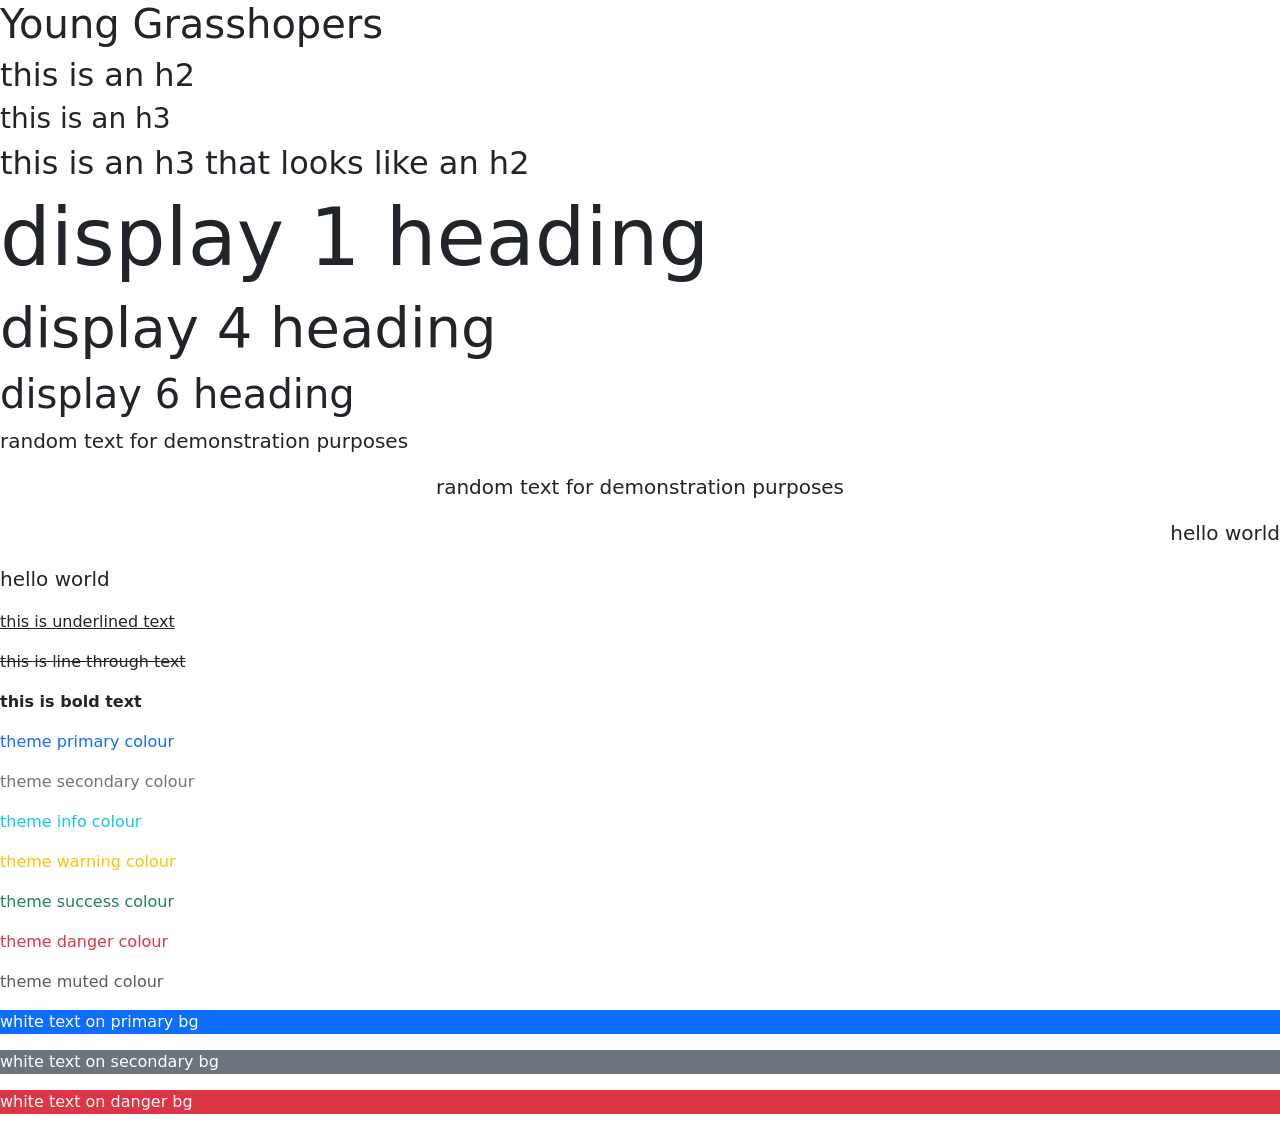
==== index.html @ c3d3e85f "adding changes" ====
<html lang="en">
<head>
    <meta charset="UTF-8">
    <meta http-equiv="X-UA-Compatible" content="IE=edge">
    <meta name="viewport" content="width=device-width, initial-scale=1.0">
    <link href="https://cdn.jsdelivr.net/npm/bootstrap@5.0.2/dist/css/bootstrap.min.css" rel="stylesheet" integrity="sha384-EVSTQN3/azprG1Anm3QDgpJLIm9Nao0Yz1ztcQTwFspd3yD65VohhpuuCOmLASjC" crossorigin="anonymous">

    <title>Young Grasshoper - Intro to Bootstrap colours & typography</title>
</head>
<body>

    <!-- heading tags -->
    
    <h1>Young Grasshopers</h1>
    
    <h2>this is an h2</h2>
    <h3>this is an h3</h3>
    
    <h3 class="h2">this is an h3 that looks like an h2</h3>


    <!-- display headings -->
    <h1 class="display-1">display 1 heading</h1>
    <h1 class="display-4">display 4 heading</h1>
    <h1 class="display-6">display 6 heading</h1>

    <!-- lead text & alignment -->
    <p class="lead">random text for demonstration purposes</p>
    <p class="lead text-center">random text for demonstration purposes</p>
    <p class="lead text-end">hello world</p>
    <p class="lead text-start">hello world</p>

    <!-- text decoration & font weight -->
    <p class="text-decoration-underline">this is underlined text</p>
    <p class="text-decoration-line-through">this is line through text</p>
    <p class="fw-bold">this is bold text</p>

    <!-- text colours -->
    <p class="text-primary">theme primary colour</p>
    <p class="text-secondary">theme secondary colour</p>
    <p class="text-info">theme info colour</p>
    <p class="text-warning">theme warning colour</p>
    <p class="text-success">theme success colour</p>
    <p class="text-danger">theme danger colour</p>
    <p class="text-muted">theme muted colour</p>

    <!-- background colours -->
    <p class="text-white bg-primary">white text on primary bg</p>
    <p class="text-white bg-secondary">white text on secondary bg</p>
    <p class="text-light bg-danger">white text on danger bg</p>

    <script src="https://cdn.jsdelivr.net/npm/bootstrap@5.0.2/dist/js/bootstrap.bundle.min.js" integrity="sha384-MrcW6ZMFYlzcLA8Nl+NtUVF0sA7MsXsP1UyJoMp4YLEuNSfAP+JcXn/tWtIaxVXM" crossorigin="anonymous"></script>
</body>
</html>
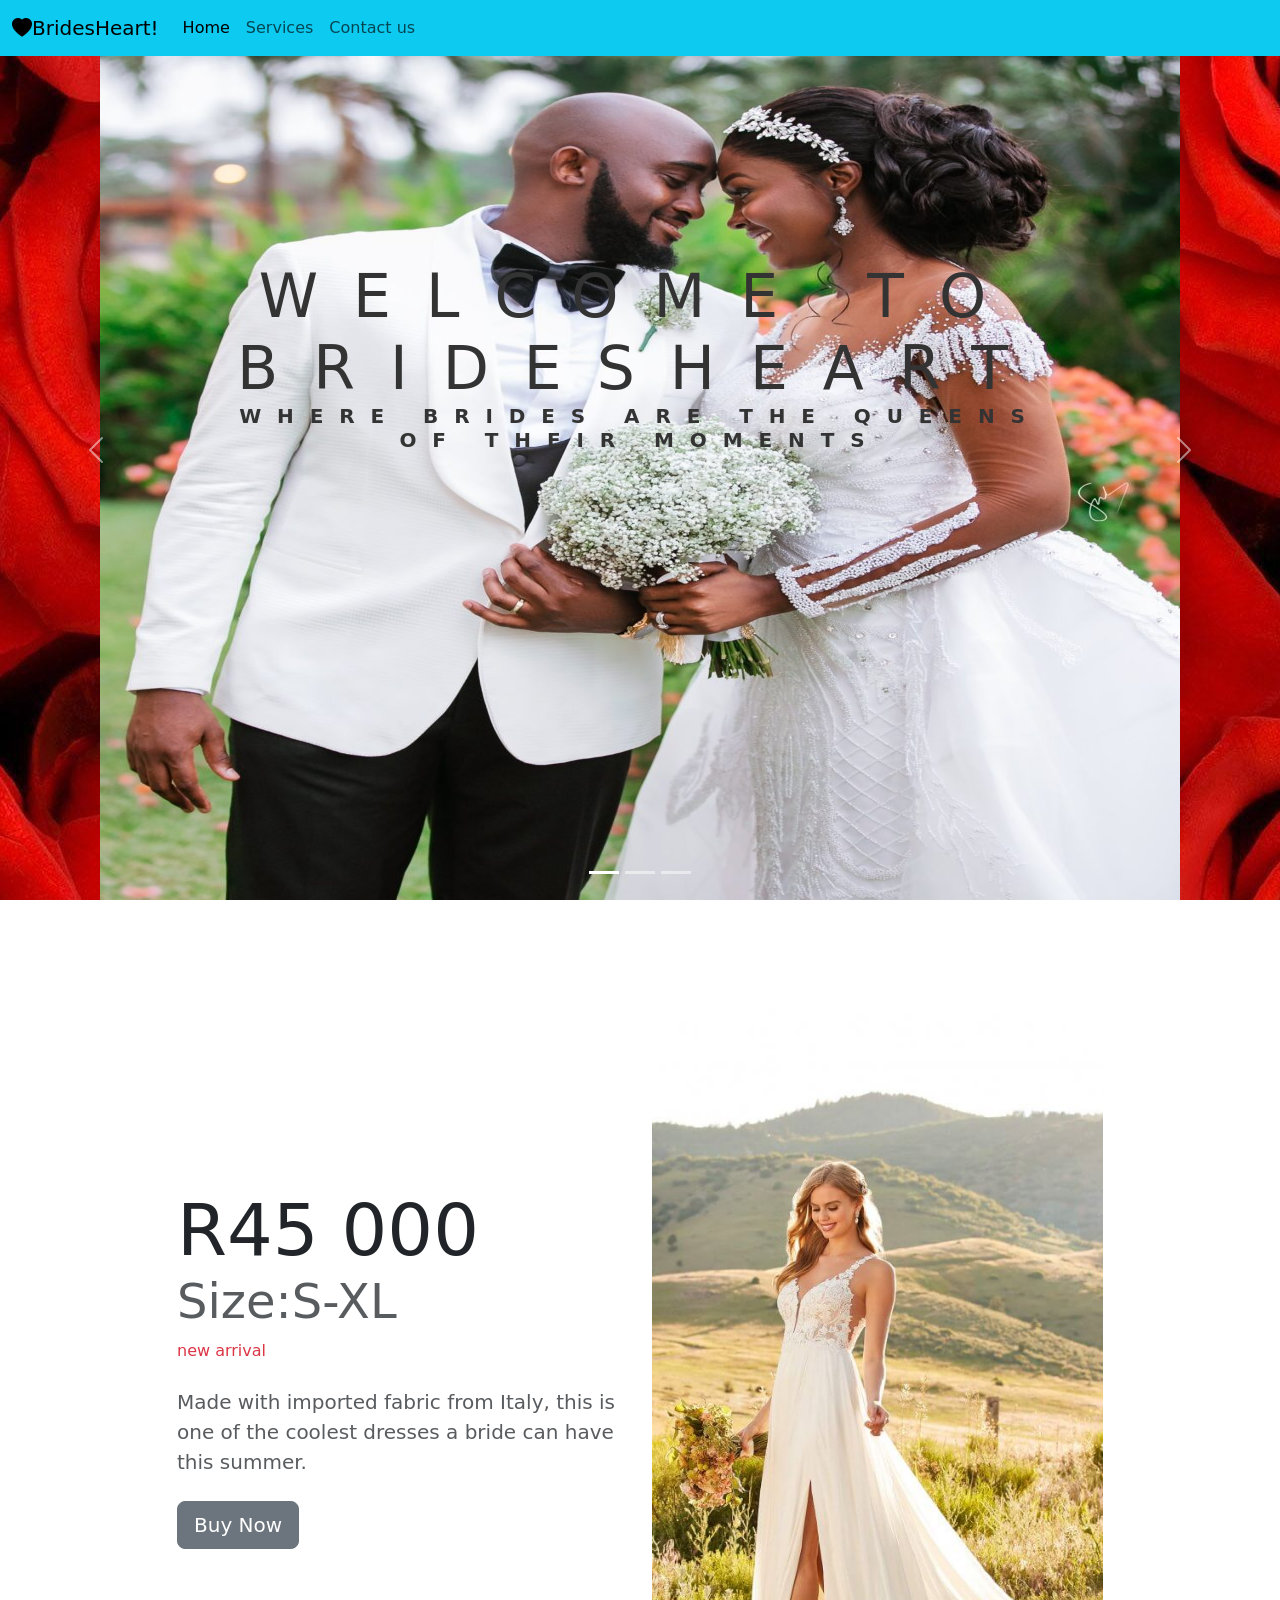
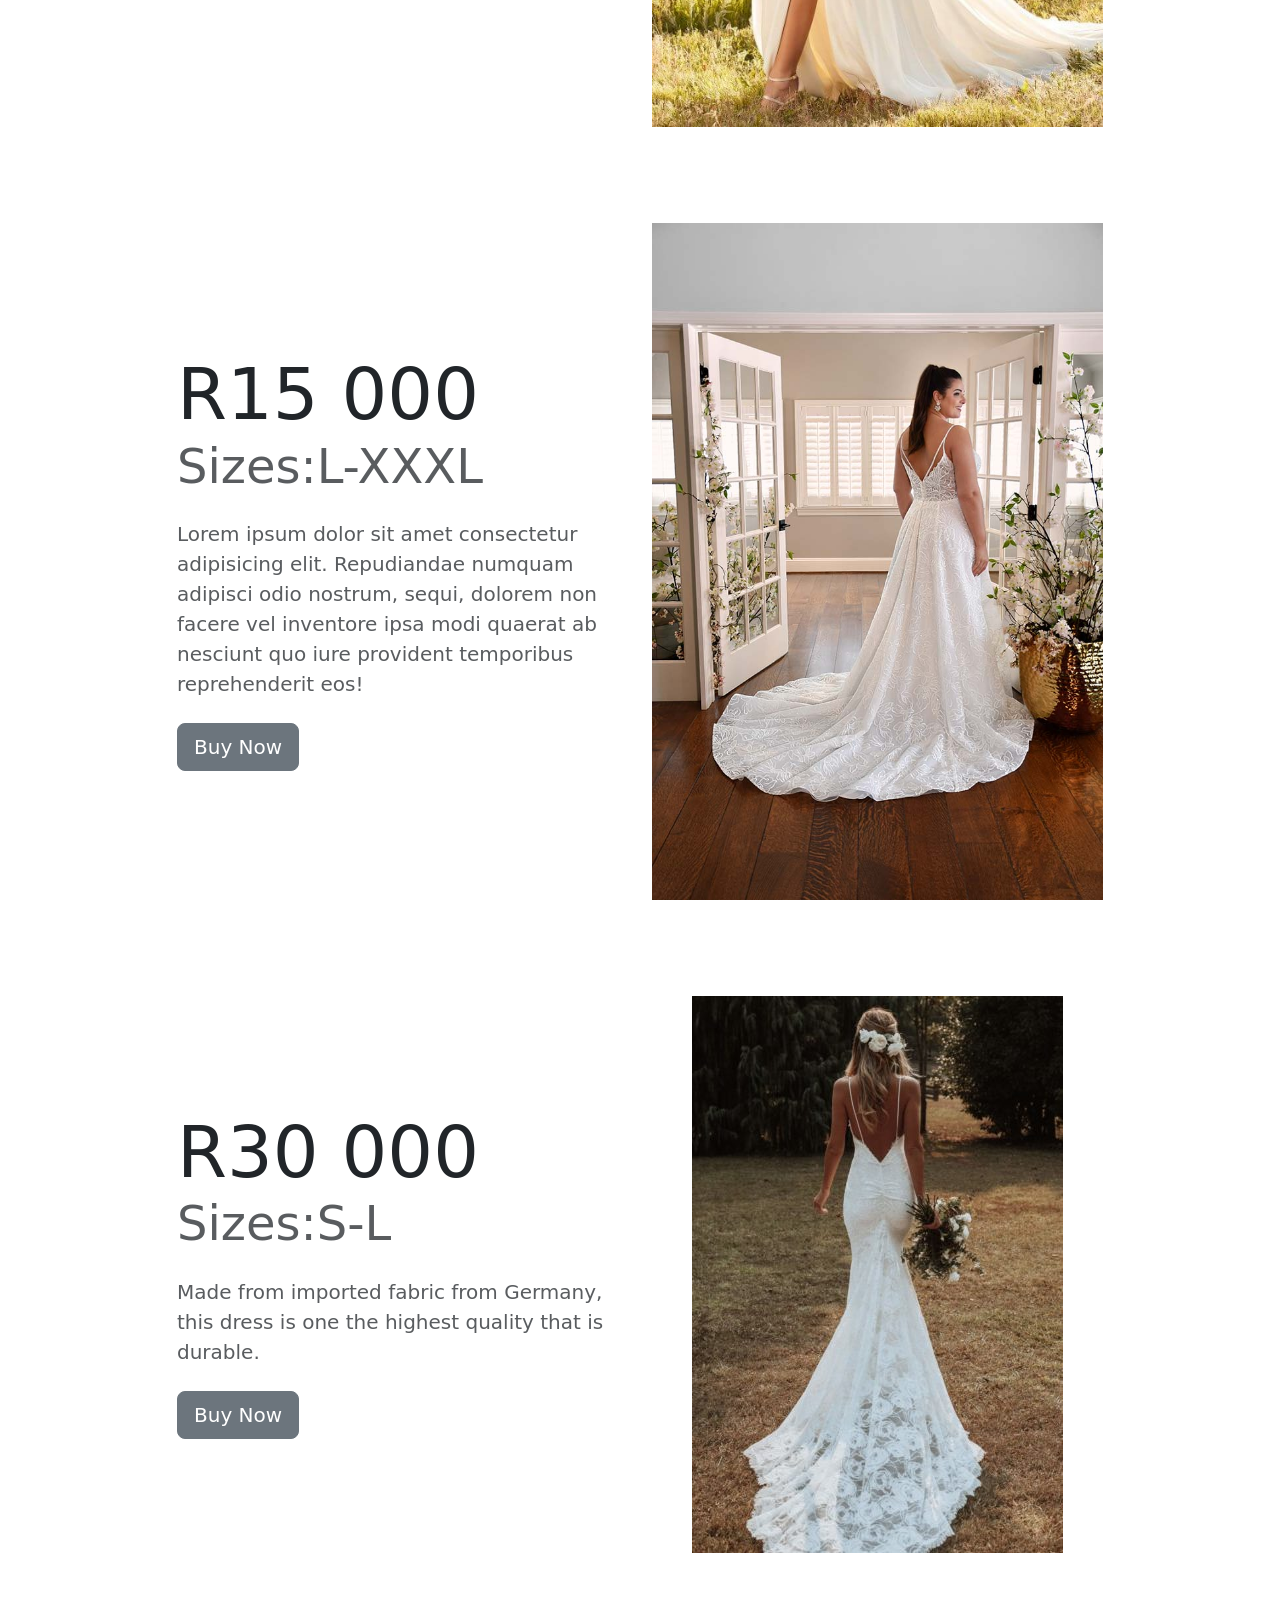
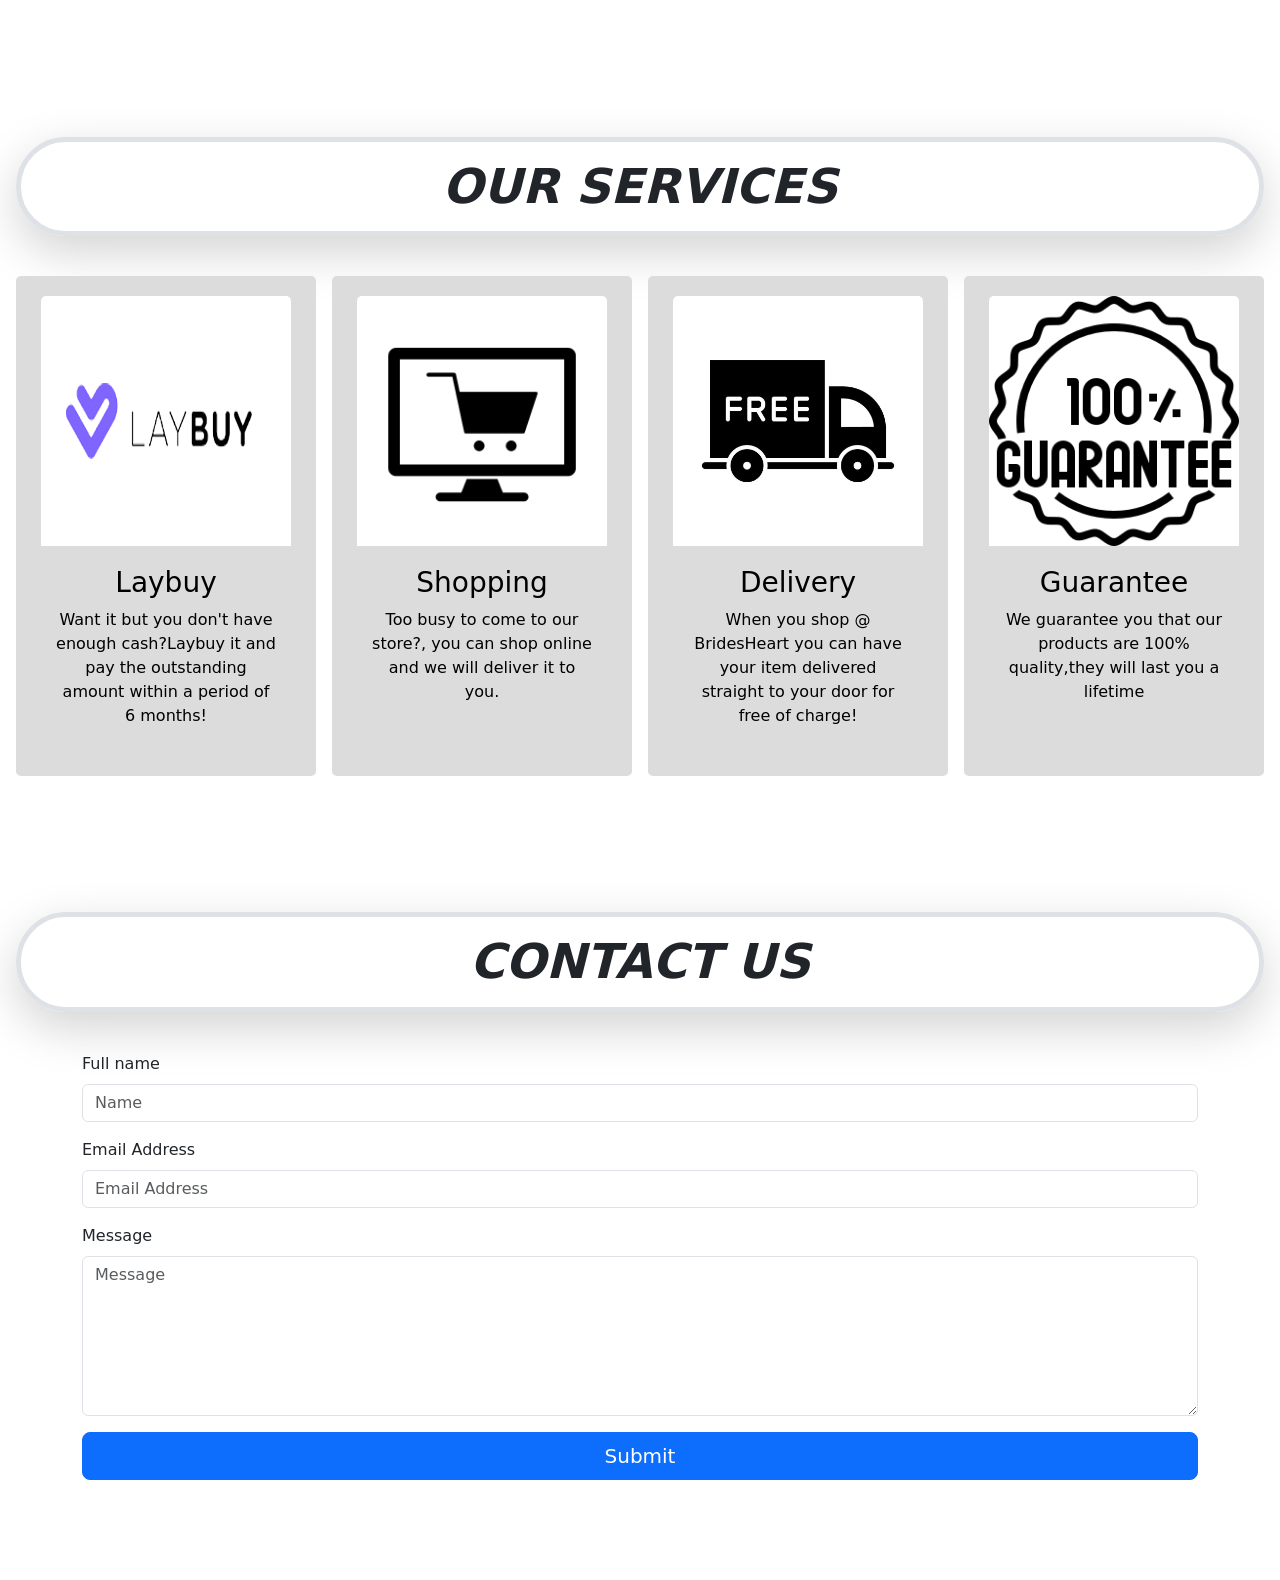
==== commit 6806fedf: "removed page and changed name of file" ====
--- a/index.html
+++ b/index.html
@@ -1,54 +1,400 @@
 <html lang="en">
-<head>
-    <meta charset="UTF-8">
-    <meta http-equiv="X-UA-Compatible" content="IE=edge">
-    <meta name="viewport" content="width=device-width, initial-scale=1.0">
-    <link href="https://cdn.jsdelivr.net/npm/bootstrap@5.0.2/dist/css/bootstrap.min.css" rel="stylesheet" integrity="sha384-EVSTQN3/azprG1Anm3QDgpJLIm9Nao0Yz1ztcQTwFspd3yD65VohhpuuCOmLASjC" crossorigin="anonymous">
-
-    <title>Young Grasshoper - Intro to Bootstrap colours & typography</title>
-</head>
-<body>
-
-    <!-- heading tags -->
+  <head>
+    <meta charset="UTF-8" />
+    <meta http-equiv="X-UA-Compatible" content="IE=edge" />
+    <meta name="viewport" content="width=device-width, initial-scale=1.0" />
+    <title>Grid System part 2</title>
+    <link
+      href="https://cdn.jsdelivr.net/npm/bootstrap@5.0.2/dist/css/bootstrap.min.css"
+      rel="stylesheet"
+      integrity="sha384-EVSTQN3/azprG1Anm3QDgpJLIm9Nao0Yz1ztcQTwFspd3yD65VohhpuuCOmLASjC"
+      crossorigin="anonymous"
+    />
+    <link
+      rel="stylesheet"
+      href="https://cdn.jsdelivr.net/npm/bootstrap-icons@1.6.1/font/bootstrap-icons.css"
+    />
+    <link rel="stylesheet" href="style.css" />
+    <style>
+      section {
+        padding: 60px 0;
+      }
+    </style>
+  </head>
+  <body>
+    <!-- navbar -->
+    <nav class="navbar navbar-expand-lg navbar-light bg-info fixed-top">
+      <div class="container-fluid">
+        <a class="navbar-brand" href="#"
+          ><i class="bi bi-heart-fill"></i>BridesHeart!</a
+        >
+        <button
+          class="navbar-toggler"
+          type="button"
+          data-bs-toggle="collapse"
+          data-bs-target="#navbarNavDropdown"
+          aria-controls="navbarNavDropdown"
+          aria-expanded="false"
+          aria-label="Toggle navigation"
+        >
+          <span class="navbar-toggler-icon"></span>
+        </button>
+        <div class="collapse navbar-collapse" id="navbarNavDropdown">
+          <ul class="navbar-nav">
+            <li class="nav-item">
+              <a class="nav-link active" aria-current="page" href="#home"
+                >Home</a
+              >
+            </li>
+            <li class="nav-item">
+              <a class="nav-link" href="#Services">Services</a>
+            </li>
+            <li class="nav-item">
+              <a class="nav-link" href="#Contact us">Contact us</a>
+            </li>
+           
+            </ul>
+        </div>
+      </div>
+    </nav>
     
-    <h1>Young Grasshopers</h1>
-    
-    <h2>this is an h2</h2>
-    <h3>this is an h3</h3>
-    
-    <h3 class="h2">this is an h3 that looks like an h2</h3>
-
-
-    <!-- display headings -->
-    <h1 class="display-1">display 1 heading</h1>
-    <h1 class="display-4">display 4 heading</h1>
-    <h1 class="display-6">display 6 heading</h1>
-
-    <!-- lead text & alignment -->
-    <p class="lead">random text for demonstration purposes</p>
-    <p class="lead text-center">random text for demonstration purposes</p>
-    <p class="lead text-end">hello world</p>
-    <p class="lead text-start">hello world</p>
-
-    <!-- text decoration & font weight -->
-    <p class="text-decoration-underline">this is underlined text</p>
-    <p class="text-decoration-line-through">this is line through text</p>
-    <p class="fw-bold">this is bold text</p>
-
-    <!-- text colours -->
-    <p class="text-primary">theme primary colour</p>
-    <p class="text-secondary">theme secondary colour</p>
-    <p class="text-info">theme info colour</p>
-    <p class="text-warning">theme warning colour</p>
-    <p class="text-success">theme success colour</p>
-    <p class="text-danger">theme danger colour</p>
-    <p class="text-muted">theme muted colour</p>
-
-    <!-- background colours -->
-    <p class="text-white bg-primary">white text on primary bg</p>
-    <p class="text-white bg-secondary">white text on secondary bg</p>
-    <p class="text-light bg-danger">white text on danger bg</p>
-
-    <script src="https://cdn.jsdelivr.net/npm/bootstrap@5.0.2/dist/js/bootstrap.bundle.min.js" integrity="sha384-MrcW6ZMFYlzcLA8Nl+NtUVF0sA7MsXsP1UyJoMp4YLEuNSfAP+JcXn/tWtIaxVXM" crossorigin="anonymous"></script>
-</body>
-</html>+    <div class="background">
+    <div
+      id="carouselExampleIndicators"
+      class="carousel slide"
+      data-bs-ride="carousel"
+    >
+      <div class="carousel-indicators">
+        <button
+          type="button"
+          data-bs-target="#carouselExampleIndicators"
+          data-bs-slide-to="0"
+          class="active"
+          aria-current="true"
+          aria-label="Slide 1"
+        ></button>
+        <button
+          type="button"
+          data-bs-target="#carouselExampleIndicators"
+          data-bs-slide-to="1"
+          aria-label="Slide 2"
+        ></button>
+        <button
+          type="button"
+          data-bs-target="#carouselExampleIndicators"
+          data-bs-slide-to="2"
+          aria-label="Slide 3"
+        ></button>
+      </div>
+      <div class="size">
+        <div class="carousel-inner">
+          <div class="carousel-item active">
+            <img
+              src="caraA.jpg"
+              class="d-block w-100"
+              alt="..."
+              width="1080"
+              height="900"
+            /><div class="text-box">
+              <h1 class="heading-primary">
+               <span class="heading-primary-main">Welcome to BridesHeart</span>
+                <span class="heading-primary-sub">Where brides are the queens of their moments</span>
+               </h1>
+         </div>
+          </div>
+          <div class="carousel-item">
+            <img
+              src="caraB.jpg"
+              class="d-block w-100"
+              alt="..."
+              width="1080"
+              height="900"
+            /><div class="text-box">
+              <h1 class="heading-primary">
+               <span class="heading-primary-main">@BridesHeart we know how to put a smile on your face</span>
+                <span class="heading-primary-sub">By giving you quality,at affordable prices</span>
+               </h1>
+         </div>
+          </div>
+          <div class="carousel-item">
+            <img
+              src="caraC.jpg"
+              class="d-block w-100"
+              alt="..."
+              width="1080"
+              height="900"
+            /><div class="text-box">
+              <h1 class="heading-primary">
+               <span class="heading-primary-main">Make your memories unforgettable!</span>
+                <span class="heading-primary-sub"> with the dress that best suits you</span>
+               </h1>
+         </div>
+          </div>
+        </div>
+        <button
+          class="carousel-control-prev"
+          type="button"
+          data-bs-target="#carouselExampleIndicators"
+          data-bs-slide="prev"
+        >
+          <span class="carousel-control-prev-icon" aria-hidden="true"></span>
+          <span class="visually-hidden">Previous</span>
+        </button>
+        <button
+          class="carousel-control-next"
+          type="button"
+          data-bs-target="#carouselExampleIndicators"
+          data-bs-slide="next"
+        >
+          <span class="carousel-control-next-icon" aria-hidden="true"></span>
+          <span class="visually-hidden">Next</span>
+        </button>
+      </div>
+    </div>
+  </div>
+    <section id="home">
+      <!-- main image & intro text -->
+      <div class="p-5">
+        <div class="container-lg">
+          <div class="row justify-content-center align-items-center">
+            <div class="col-md-5 text-center text-md-start">
+              <h1>
+                <div class="display-2">R45 000</div>
+                <div class="display-5 text-muted">Size:S-XL</div>
+              </h1>
+              <p class="text-danger">new arrival</p>
+              <p class="lead my-4 text-muted">
+                Made with imported fabric from Italy, this is one of the coolest
+                dresses a bride can have this summer.
+              </p>
+              <a href="#" class="btn btn-secondary btn-lg">Buy Now</a>
+            </div>
+            <div class="col-md-5 text-center d-none d-md-block">
+              <img class="img-fluid" src="first.jpg" alt="dress" />
+            </div>
+          </div>
+        </div>
+      </div>
+
+      <div class="p-5">
+        <div class="container-lg">
+          <div class="row justify-content-center align-items-center">
+            <div class="col-md-5 text-center text-md-start">
+              <h1>
+                <div class="display-2">R15 000</div>
+                <div class="display-5 text-muted">Sizes:L-XXXL</div>
+              </h1>
+              <p class="lead my-4 text-muted">
+                Lorem ipsum dolor sit amet consectetur adipisicing elit.
+                Repudiandae numquam adipisci odio nostrum, sequi, dolorem non
+                facere vel inventore ipsa modi quaerat ab nesciunt quo iure
+                provident temporibus reprehenderit eos!
+              </p>
+              <a href="#" class="btn btn-secondary btn-lg">Buy Now</a>
+            </div>
+            <div class="col-md-5 text-center d-none d-md-block">
+              <img
+                class="img-fluid"
+                src="secong.jpg.pagespeed.ic.zDgDDUcEzO.jpg"
+                alt=""
+              />
+            </div>
+          </div>
+        </div>
+      </div>
+
+      <!-- main image & intro text -->
+      <div class="p-5">
+        <div class="container-lg">
+          <div class="row justify-content-center align-items-center">
+            <div class="col-md-5 text-center text-md-start">
+              <h1>
+                <div class="display-2">R30 000</div>
+                <div class="display-5 text-muted">Sizes:S-L</div>
+              </h1>
+              <p class="lead my-4 text-muted">
+                Made from imported fabric from Germany, this dress is one the
+                highest quality that is durable.
+              </p>
+              <a href="#" class="btn btn-secondary btn-lg">Buy Now</a>
+            </div>
+            <div class="col-md-5 text-center d-none d-md-block">
+              <img class="img-fluid" src="third.jpg" alt="" />
+            </div>
+          </div>
+        </div>
+      </div>
+    </div>
+    </section>
+
+    <section id="Services">
+      <div
+        class="
+          m-3
+          p-3
+          rounded-pill
+          border border-5
+          m-3
+          p-3
+          shadow-lg
+          text-center
+          fst-italic
+          fw-bolder
+          display-5
+        "
+      >
+        OUR SERVICES
+      </div>
+      <br />
+      <div class="card-container">
+        <div class="card-item">
+          <img src="/laybuy.png" alt="" class="card-image" />
+          <div class="card-info">
+            <h3>Laybuy</h3>
+            <p>
+            Want it but you don't have enough cash?Laybuy it and pay the outstanding amount within a period of 6 months!
+              
+            </p>
+          </div>
+        </div>
+        <div class="card-item">
+          <img src="shopping.png" alt="" class="card-image" />
+          <div class="card-info">
+            <h3>Shopping</h3>
+            <p>
+              Too busy to come to our store?, you can shop online and we will deliver it to you.
+              
+            </p>
+          </div>
+        </div>
+        <div class="card-item">
+          <img src="delivery.webp" alt="" class="card-image" />
+          <div class="card-info">
+            <h3>Delivery</h3>
+            <p>
+              When you shop @ BridesHeart you can have your item delivered straight to your door for free of charge!
+              
+            </p>
+          </div>
+        </div>
+        <div class="card-item">
+          <img src="gora.png" alt="" class="card-image" />
+          <div class="card-info">
+            <h3>Guarantee</h3>
+            <p>
+              We guarantee you that our products are 100% quality,they will last you a lifetime 
+              
+            </p>
+          </div>
+        </div>
+      </div>
+    </section>
+
+    <section id="Contact us">
+      <div
+        class="
+          m-3
+          p-3
+          rounded-pill
+          border border-5
+          m-3
+          p-3
+          shadow-lg
+          text-center
+          fst-italic
+          fw-bolder
+          display-5
+        "
+      >
+        CONTACT US
+      </div>
+      <!-- Wrapper container -->
+      <div class="container py-4">
+        <!-- Bootstrap 5 starter form -->
+        <form method="POST" action="https://formspree.io/f/mknkarbd">
+          <!-- Name input -->
+          <div class="mb-3">
+            <label class="form-label" for="name">Full name</label>
+            <input
+              class="form-control"
+              id="name"
+              type="text"
+              placeholder="Name"
+              data-sb-validations="required"
+              name="full-name" required
+            />
+            <div class="invalid-feedback" data-sb-feedback="name:required">
+              Name is required.
+            </div>
+          </div>
+
+          <!-- Email address input -->
+          <div class="mb-3">
+            <label class="form-label" for="emailAddress">Email Address</label>
+            <input
+              class="form-control"
+              id="emailAddress"
+              type="email"
+              placeholder="Email Address"
+              data-sb-validations="required, email"
+              name="email" required
+            />
+            <div
+              class="invalid-feedback"
+              data-sb-feedback="emailAddress:required"
+            >
+              Email Address is required.
+            </div>
+            <div class="invalid-feedback" data-sb-feedback="emailAddress:email">
+              Email Address Email is not valid.
+            </div>
+          </div>
+
+          <!-- Message input -->
+          <div class="mb-3">
+            <label class="form-label" for="message">Message</label>
+            <textarea class="form-control"
+              id="message"
+              type="text"
+              placeholder="Message"
+              style="height: 10rem"
+              data-sb-validations="required"
+              name="message" required
+            ></textarea>
+            <div class="invalid-feedback" data-sb-feedback="message:required">
+              Message is required.
+            </div>
+          </div>
+
+          <!-- Form submissions success message -->
+          <div class="d-none" id="submitSuccessMessage">
+            <div class="text-center mb-3">Form submission successful!</div>
+          </div>
+
+          <!-- Form submissions error message -->
+          <div class="d-none" id="submitErrorMessage">
+            <div class="text-center text-danger mb-3">
+              Error sending message!
+            </div>
+          </div>
+
+          <!-- Form submit button -->
+          <div class="d-grid">
+            <button
+              class="btn btn-primary btn-lg "
+              id="submitButton"
+              type="submit"
+            >
+              Submit
+            </button>
+          </div>
+        </form>
+      </div>
+    </section>
+    <script
+      src="https://cdn.jsdelivr.net/npm/bootstrap@5.0.2/dist/js/bootstrap.bundle.min.js"
+      integrity="sha384-MrcW6ZMFYlzcLA8Nl+NtUVF0sA7MsXsP1UyJoMp4YLEuNSfAP+JcXn/tWtIaxVXM"
+      crossorigin="anonymous"
+    ></script>
+  </body>
+</html>
--- a/style.css
+++ b/style.css
@@ -0,0 +1,100 @@
+.card-item {
+  padding: 20px;
+  background-color: gainsboro;
+  border-radius: 5px;
+  width: 300px;
+  height: 500px;
+  text-align: center;
+}
+.background {
+  background-image: url('rose.jpg');
+  background-position: center;
+  /* background-repeat: no-repeat; */
+}
+.card-image {
+  border-top-left-radius: 5px;
+  border-top-right-radius: 5px;
+  width: 250px;
+  height: 250px;
+  background-color: white;
+  margin: 0;
+}
+.card-info {
+  padding: 20px;
+  color: black;
+}
+.card-container {
+  display: flex;
+  justify-content: space-evenly;
+  flex-wrap: wrap;
+}
+
+.size {
+  width: 1080px;
+  height: 900px;
+  margin: auto;
+}
+
+.text-box {
+  position: absolute;
+  top: 40%;
+  left: 50%;
+  transform: translate(-50%, -50%);
+  text-align:center;  
+}
+
+.heading-primary {
+    color:#333;
+    text-transform: uppercase;
+}
+
+.heading-primary-main {
+    display: block;
+    font-size: 60px;
+    font-weight: 400;
+    letter-spacing: 35px;
+   /*  Animation decalaration   */
+    animation-name: moveInleft;
+    animation-duration: 3s;
+}
+
+.heading-primary-sub {
+    display: block;
+    font-size: 20px;
+    font-weight: 700;
+    letter-spacing: 15.9px;
+  
+    animation-name: moveInRight;
+    animation-duration: 3s;
+}
+
+@keyframes moveInleft {
+    0% {
+        opacity: 0;
+        transform: translateX(-100px);
+    }
+
+    80% {
+        transform: translateX(10px);
+    }
+    100% {
+        opacity: 1;
+        transform: translate(0);
+    }
+}
+
+@keyframes moveInRight {
+    0% {
+        opacity: 0;
+        transform: translateX(100px);
+    }
+
+    80% {
+        transform: translateX(-10px);
+    }
+    
+    100% {
+        opacity: 1;
+        transform: translate(0);
+    }
+    
